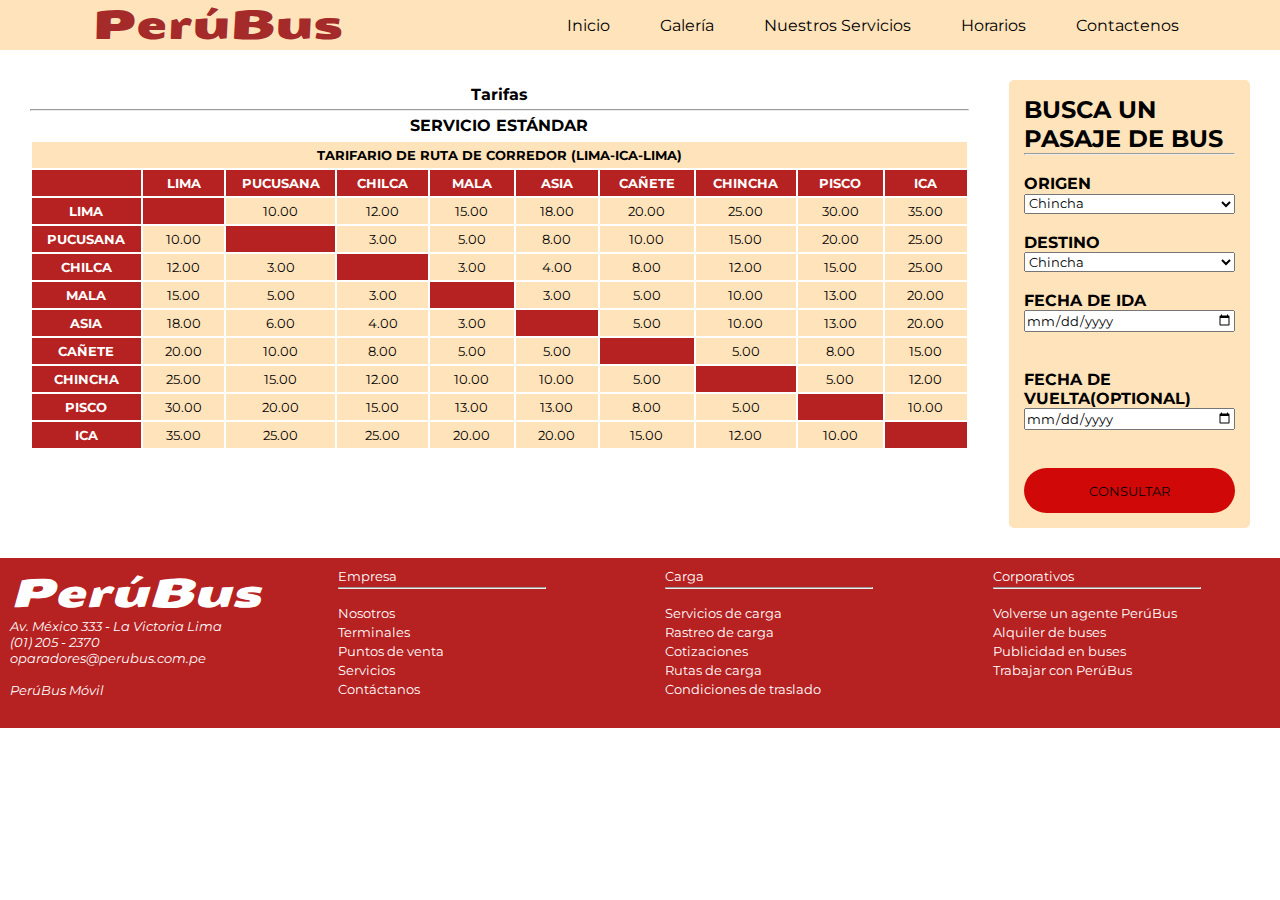
==== Index.html @ d271323c "subo archivos" ====
<!DOCTYPE html>
<html lang="en">
<head>
    <meta charset="UTF-8">
    <meta name="viewport" content="width=device-width, initial-scale=1.0">
    <title>PeruBus</title>
    <link rel="stylesheet" href="estilo.css">
    <link href="https://fonts.googleapis.com/css2?family=Seymour+One&display=swap" rel="stylesheet">
    <link rel="shortcut icon" href="IMG/autobus.png" type="image/png">
    <link href="https://fonts.googleapis.com/css2?family=Montserrat:ital,wght@0,100..900;1,100..900&display=swap" rel="stylesheet">
</head>
<body>
    <main>
        <div id="encabezado">
            <header>
                PerúBus
            </header>
            <nav>
                <ol id="menu">
                    <li><a href="Index.html">Inicio</a></li>
                    <li><a href="">Galería</a></li>
                    <li><a href="">Nuestros Servicios</a></li>
                    <li><a href="">Horarios</a></li>
                    <li><a href="contacto.html">Contactenos</a></li>
                </ol>
            </nav>
        </div>
        <section>
            <div id="tabla">
                <h4>Tarifas</h4>
                <hr>
                <h4>SERVICIO ESTÁNDAR</h4>

                <table>
                    <tr>
                        <th colspan="10">
                            TARIFARIO DE RUTA DE CORREDOR (LIMA-ICA-LIMA)
                        </th>
                    </tr>
                    <tr>
                        <th>
                        </th>
                        <th>
                            LIMA
                        </th>
                        <th>
                            PUCUSANA
                        </th>
                        <th>
                            CHILCA
                        </th>
                        <th>
                            MALA
                        </th>
                        <th>
                            ASIA
                        </th>
                        <th>
                            CAÑETE
                        </th>
                        <th>
                            CHINCHA
                        </th>
                        <th>
                            PISCO
                        </th>
                        <th>
                            ICA
                        </th>
                    </tr>
                    <tr>
                        <th>LIMA</th>
                        <th></th>
                        <td>10.00</td>
                        <td>12.00</td>
                        <td>15.00</td>
                        <td>18.00</td>
                        <td>20.00</td>
                        <td>25.00</td>
                        <td>30.00</td>
                        <td>35.00</td>
                    </tr>
                    <tr>
                        <th>PUCUSANA</th>
                        <td>10.00</td>
                        <th></th>
                        <td>3.00</td>
                        <td>5.00</td>
                        <td>8.00</td>
                        <td>10.00</td>
                        <td>15.00</td>
                        <td>20.00</td>
                        <td>25.00</td>
                    </tr>
                    <tr>
                        <th>CHILCA</th>
                        <td>12.00</td>
                        <td>3.00</td>
                        <th></th>
                        <td>3.00</td>
                        <td>4.00</td>
                        <td>8.00</td>
                        <td>12.00</td>
                        <td>15.00</td>
                        <td>25.00</td>
                    </tr>
                    <tr>
                        <th>MALA</th>
                        <td>15.00</td>
                        <td>5.00</td>
                        <td>3.00</td>
                        <th></th>
                        <td>3.00</td>
                        <td>5.00</td>
                        <td>10.00</td>
                        <td>13.00</td>
                        <td>20.00</td>
                    </tr>
                    <tr>
                        <th>ASIA</th>
                        <td>18.00</td>
                        <td>6.00</td>
                        <td>4.00</td>
                        <td>3.00</td>
                        <th></th>
                        <td>5.00</td>
                        <td>10.00</td>
                        <td>13.00</td>
                        <td>20.00</td>
                    </tr>
                    <tr>
                        <th>CAÑETE</th>
                        <td>20.00</td>
                        <td>10.00</td>
                        <td>8.00</td>
                        <td>5.00</td>
                        <td>5.00</td>
                        <th></th>
                        <td>5.00</td>
                        <td>8.00</td>
                        <td>15.00</td>
                    </tr>
                    <tr>
                        <th>CHINCHA</th>
                        <td>25.00</td>
                        <td>15.00</td>
                        <td>12.00</td>
                        <td>10.00</td>
                        <td>10.00</td>
                        <td>5.00</td>
                        <th></th>
                        <td>5.00</td>
                        <td>12.00</td>
                    </tr>
                    <tr>
                        <th>PISCO</th>
                        <td>30.00</td>
                        <td>20.00</td>
                        <td>15.00</td>
                        <td>13.00</td>
                        <td>13.00</td>
                        <td>8.00</td>
                        <td>5.00</td>
                        <th></th>
                        <td>10.00</td>
                    </tr>
                    <tr>
                        <th>ICA</th>
                        <td>35.00</td>
                        <td>25.00</td>
                        <td>25.00</td>
                        <td>20.00</td>
                        <td>20.00</td>
                        <td>15.00</td>
                        <td>12.00</td>
                        <td>10.00</td>
                        <th></th>
                    </tr>
                </table>
                
            </div>
            <aside>
                <h2>BUSCA UN PASAJE DE BUS</h2>
                <hr><br>
                <form>
                    <h4>ORIGEN</h4>
                    <div class="caja seleccionadora">
                        <select name="" id="">
                            <option value="">Chincha</option>
                            <option value="">Lima</option>
                            <option value="">Chiclayo</option>
                        </select> 
                    </div>
                    
                    <br>
                    <h4>DESTINO</h4>
                    
                    <div class="caja seleccionadora">
                        <select name="" id="">
                            <option value="">Chincha</option>
                            <option value="">Lima</option>
                            <option value="">Chiclayo</option>
                        </select>
                    </div>
                    
                    <br>
                    <h4>FECHA DE IDA</h4>
                    <div class="caja seleccionadora">
                        <input type="date" name="" id="">
                    </div>
                    
                    <br><br>
                    <h4>FECHA DE VUELTA(OPTIONAL)</h4>
                    <div class="caja seleccionadora">
                        <input type="date" name="" id="">
                    </div>
                    <br><br>
                    <div class="caja seleccionadora">
                        <button type="submit">CONSULTAR</button>
                    </div>
                    
                </form>
            </aside>
            
        </section>
        <footer id="columna">
            <address>
                <span>PerúBus</span>
                <p>Av. México 333 - La Victoria Lima
                   <br>
                   (01) 205 - 2370
                   <br>
                   oparadores@perubus.com.pe
                   <br><br>
                   PerúBus Móvil 
                </p>
                
            </address>
            
            <footer>
                <ul>
                    <li>Empresa</li>
                    <hr class="linea">
                    <br>
                    <li>Nosotros</li>
                    <li>Terminales</li>
                    <li>Puntos de venta</li>
                    <li>Servicios</li>
                    <li>Contáctanos</li>
                </ul>
                
                <ul>
                    <li>Carga</li>
                    <hr class="linea">
                    <br>
                    <li>Servicios de carga</li>
                    <li>Rastreo de carga</li>
                    <li>Cotizaciones</li>
                    <li>Rutas de carga</li>
                    <li>Condiciones de traslado</li>
                </ul>
                
                <ul>
                    <li>Corporativos</li>
                    <hr class="linea">
                    <br>
                    <li>Volverse un agente PerúBus</li>
                    <li>Alquiler de buses</li>
                    <li>Publicidad en buses</li>
                    <li>Trabajar con PerúBus</li>
                </ul>
            </footer>
        <footer>
    </main>
    
</body>
</html>
---- estilo.css ----
* {
    margin: 0%;
    padding: 0%;
    box-sizing: border-box;
    --color:rgb(255, 227, 186);
    font-family: "Montserrat", sans-serif;
}
main{
    margin: auto;
    width: 100%;
    height: 640px;
    
}
#encabezado{
    background-color: var(--color);
    display: flex;
    justify-content: space-around;
    height: 50px;
    align-items: center;
    position: sticky;
    top: 0;
}

header{
    font-family: "Seymour One", sans-serif;
    font-size: 30pt;
    color: brown;

}

section{
    display: flex;
    justify-content: center;
    padding: 30px;
}
#menu{
    display: flex;
    align-items: center;
    justify-content: center;
    list-style-type: none;

}
#menu li{
    margin-left: 40px;
}
#menu a{
    text-decoration: none;
    color: black;
}
#menu a:hover{
    color: rgb(216, 13, 108);
    transition: all 400ms ease-in;
}
ol{
    display: flex;
}
li{
    margin-right: 10px;
    list-style: none;
}
#tabla{
    text-align: center;
}
#tabla h4{
    margin-top: 5px;
    margin-bottom: 5px;
}
tr:nth-of-type(1)>th{
    background-color: var(--color);
}
tr:nth-of-type(2)>th{
    background-color: rgb(182, 33, 33);
    color: white;
}
tr:nth-of-type(3)>th{
    background-color: rgb(182, 33, 33);
    color: white;
}
tr:nth-of-type(3)>td{
    background-color: var(--color);
    
}
tr:nth-of-type(4)>th{
    background-color: rgb(182, 33, 33);
    color: white;
}
tr:nth-of-type(4)>td{
    background-color: var(--color);
}
tr:nth-of-type(5)>th{
    background-color: rgb(182, 33, 33);
    color: white;
}
tr:nth-of-type(5)>td{
    background-color: var(--color);
}
tr:nth-of-type(6)>th{
    background-color: rgb(182, 33, 33);
    color: white;
}
tr:nth-of-type(6)>td{
    background-color: var(--color);
}
tr:nth-of-type(7)>th{
    background-color: rgb(182, 33, 33);
    color: white;
}
tr:nth-of-type(7)>td{
    background-color: var(--color);
}
tr:nth-of-type(8)>th{
    background-color: rgb(182, 33, 33);
    color: white;
}
tr:nth-of-type(8)>td{
    background-color: var(--color);
}
tr:nth-of-type(9)>th{
    background-color: rgb(182, 33, 33);
    color: white;
}
tr:nth-of-type(9)>td{
    background-color: var(--color);
}
tr:nth-of-type(10)>th{
    background-color: rgb(182, 33, 33);
    color: white;
}
tr:nth-of-type(10)>td{
    background-color: var(--color);
}
tr:nth-of-type(11)>th{
    background-color: rgb(182, 33, 33);
    color: white;
}
tr:nth-of-type(11)>td{
    background-color: var(--color);
}
table{
    font-size: 10pt;
    
}

table,th, td{
    border: 2px solid white;
    border-collapse: collapse;
}

th, td{
    padding: 5px;
    width: 150px;
}
aside{
    background-color: var(--color);
    border-radius: 5px;
    padding: 15px;
    margin-left: 40px;
}
.caja select{
    width: 100%;
}
.caja input{
    width: 100%;
}
.caja button{
    width: 100%;
    height: 45px;
    background-color: rgb(209, 8, 8);
    border: none;
    border-radius: 40px;
}
.caja button:hover{
    width: 100%;
    height: 45px;
    color: white;
    background-color: rgb(143, 8, 8);
    border: none;
    border-radius: 40px;
    transition: all 150ms ease-in;
}
#columna{
    column-count: 4;
    column-gap: 50px;
    background-color: rgb(182, 33, 33);
    height: 170px;
    padding: 10px;
    font-size: 13px;
    color: white;
    
}
#columna li{
    margin-bottom: 3px;
}
span{
    font-family: "Seymour One", sans-serif;
    font-size: 30pt;
    
}
.linea{
    width: 75%;
}
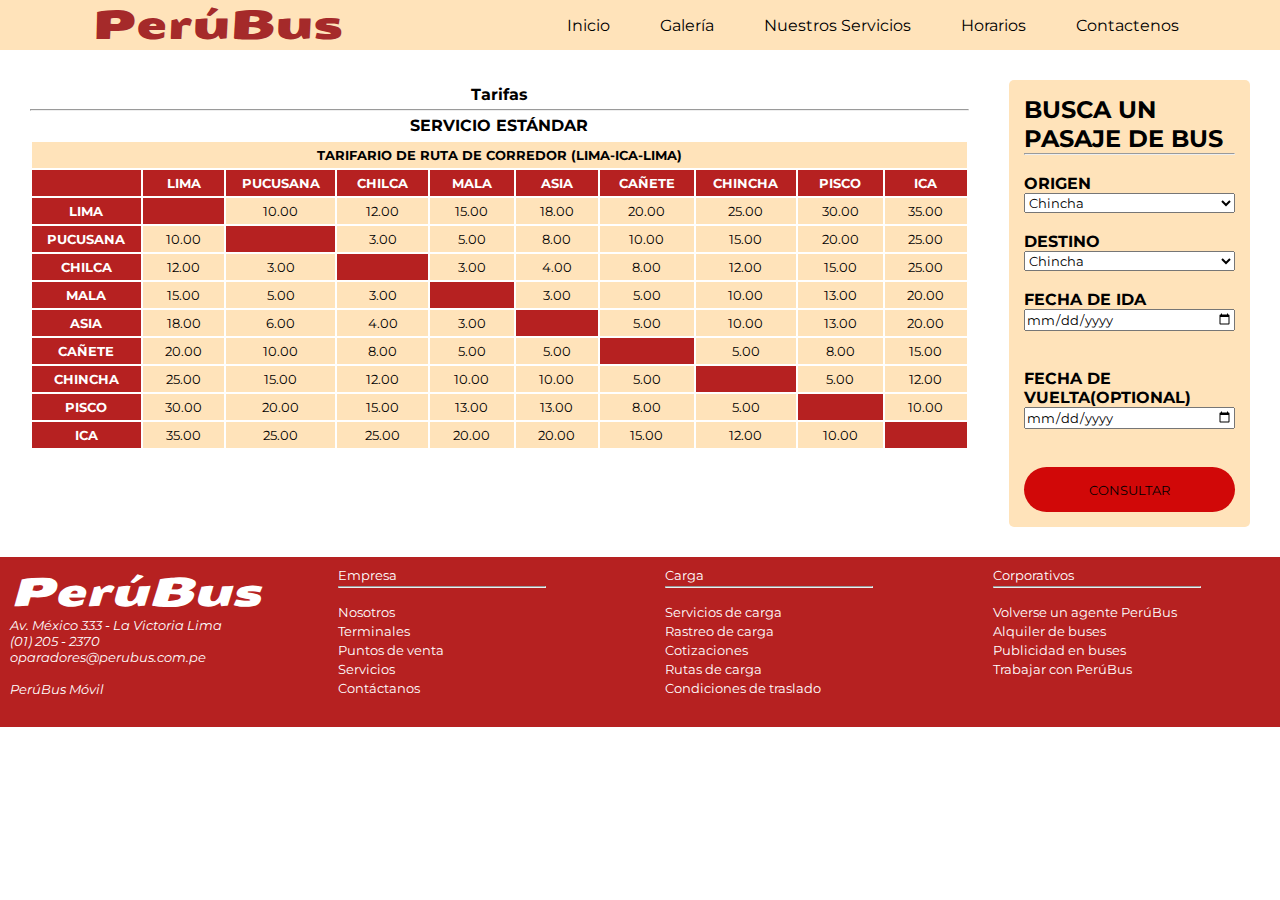
==== commit 5411baed: "cambios" ====
--- a/Index.html
+++ b/Index.html
@@ -218,7 +218,9 @@
                     <div class="caja seleccionadora">
                         <button type="submit">CONSULTAR</button>
                     </div>
-                    
+                    <div id="musica">
+                        <audio src="AUDIO/musica.mp3" autoplay loop></audio>
+                    </div>
                 </form>
             </aside>
             
